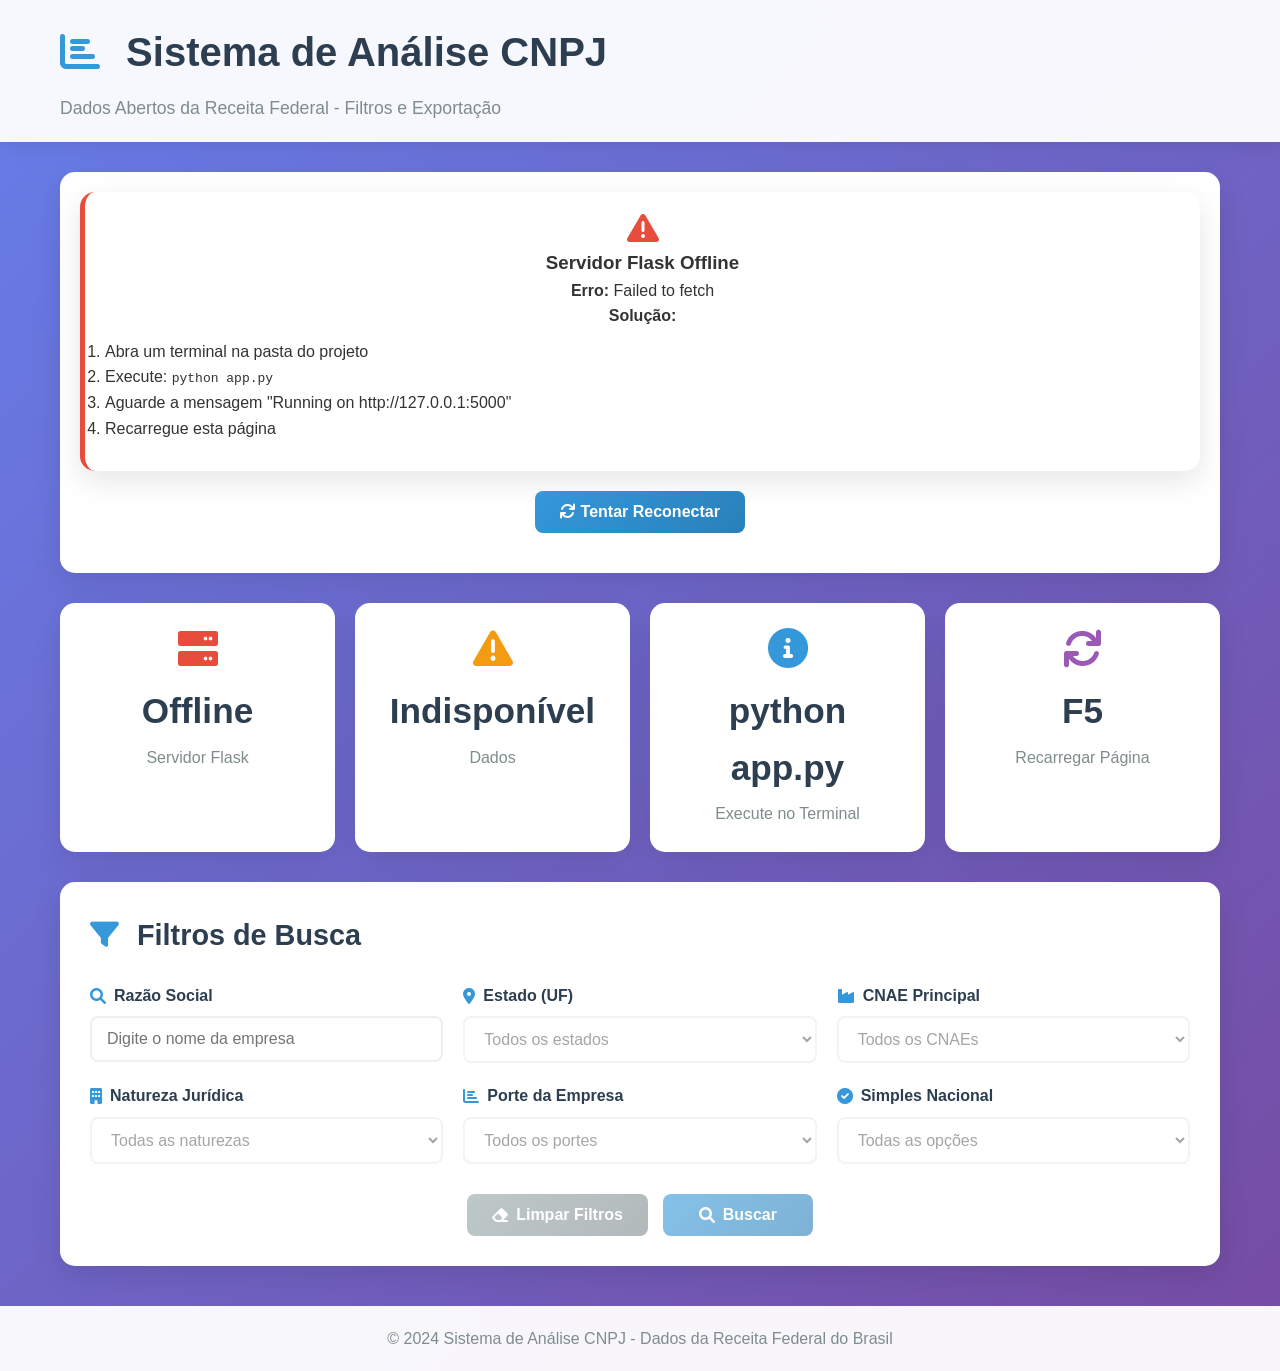
==== index.html @ 5f86c8c5 "Sistema de análise de CNPJs funcionando - Frontend e backend corrigidos" ====
<!DOCTYPE html>
<html lang="pt-BR">
<head>
    <meta charset="UTF-8">
    <meta name="viewport" content="width=device-width, initial-scale=1.0">
    <title>Sistema de Análise de Dados Abertos do CNPJ</title>
    <link rel="stylesheet" href="styles.css">
    <link href="https://cdnjs.cloudflare.com/ajax/libs/font-awesome/6.0.0/css/all.min.css" rel="stylesheet">
</head>
<body>
    <header class="header">
        <div class="container">
            <h1><i class="fas fa-chart-bar"></i> Sistema de Análise CNPJ</h1>
            <p>Dados Abertos da Receita Federal - Filtros e Exportação</p>
        </div>
    </header>

    <main class="container">
        <!-- Status da API -->
        <section class="status-section">
            <div class="status-card" id="statusCard">
                <div class="loading">
                    <i class="fas fa-spinner fa-spin"></i>
                    <span>Verificando status da API...</span>
                </div>
            </div>
        </section>

        <!-- Estatísticas Gerais -->
        <section class="stats-section">
            <div class="stats-grid" id="statsGrid">
                <!-- Estatísticas serão carregadas via JavaScript -->
            </div>
        </section>

        <!-- Filtros -->
        <section class="filters-section">
            <h2><i class="fas fa-filter"></i> Filtros de Busca</h2>
            <form id="filtersForm" class="filters-form">
                <div class="filter-grid">
                    <div class="filter-group">
                        <label for="razao_social">
                            <i class="fas fa-search"></i>
                            Razão Social
                        </label>
                        <input type="text" id="razao_social" name="razao_social" placeholder="Digite o nome da empresa">
                    </div>

                    <div class="filter-group">
                        <label for="uf">
                            <i class="fas fa-map-marker-alt"></i>
                            Estado (UF)
                        </label>
                        <select id="uf" name="uf">
                            <option value="">Todos os estados</option>
                            <!-- Opções carregadas via JavaScript -->
                        </select>
                    </div>

                    <div class="filter-group">
                        <label for="cnae">
                            <i class="fas fa-industry"></i>
                            CNAE Principal
                        </label>
                        <select id="cnae" name="cnae">
                            <option value="">Todos os CNAEs</option>
                            <!-- Opções carregadas via JavaScript -->
                        </select>
                    </div>

                    <div class="filter-group">
                        <label for="natureza_juridica">
                            <i class="fas fa-building"></i>
                            Natureza Jurídica
                        </label>
                        <select id="natureza_juridica" name="natureza_juridica">
                            <option value="">Todas as naturezas</option>
                            <!-- Opções carregadas via JavaScript -->
                        </select>
                    </div>

                    <div class="filter-group">
                        <label for="porte">
                            <i class="fas fa-chart-bar"></i>
                            Porte da Empresa
                        </label>
                        <select id="porte" name="porte">
                            <option value="">Todos os portes</option>
                            <!-- Opções carregadas via JavaScript -->
                        </select>
                    </div>

                    <div class="filter-group">
                        <label for="opcao_simples">
                            <i class="fas fa-check-circle"></i>
                            Simples Nacional
                        </label>
                        <select id="opcao_simples" name="opcao_simples">
                            <option value="">Todas as opções</option>
                            <!-- Opções carregadas via JavaScript -->
                        </select>
                    </div>
                </div>

                <div class="filter-actions">
                    <button type="button" id="clearFilters" class="btn btn-secondary">
                        <i class="fas fa-eraser"></i>
                        Limpar Filtros
                    </button>
                    <button type="submit" id="searchBtn" class="btn btn-primary">
                        <i class="fas fa-search"></i>
                        Buscar
                    </button>
                </div>
            </form>
        </section>

        <!-- Resultados -->
        <section class="results-section" id="resultsSection" style="display: none;">
            <div class="results-header">
                <h2><i class="fas fa-table"></i> Resultados da Busca</h2>
                <div class="results-actions">
                    <span id="resultsCount" class="results-count"></span>
                    <button type="button" id="exportBtn" class="btn btn-success">
                        <i class="fas fa-download"></i>
                        Exportar CSV
                    </button>
                </div>
            </div>

            <div class="table-container">
                <table id="resultsTable" class="results-table">
                    <thead>
                        <tr>
                            <th>CNPJ Básico</th>
                            <th>Razão Social</th>
                            <th>Natureza Jurídica</th>
                            <th>Porte da Empresa</th>
                            <th>Simples Nacional</th>
                            <th>Data Opção Simples</th>
                        </tr>
                    </thead>
                    <tbody id="resultsBody">
                        <!-- Resultados serão carregados via JavaScript -->
                    </tbody>
                </table>
            </div>

            <div class="pagination" id="pagination">
                <!-- Paginação será implementada via JavaScript -->
            </div>
        </section>

        <!-- Loading overlay -->
        <div id="loadingOverlay" class="loading-overlay" style="display: none;">
            <div class="loading-content">
                <i class="fas fa-spinner fa-spin fa-3x"></i>
                <p>Processando...</p>
            </div>
        </div>
    </main>

    <footer class="footer">
        <div class="container">
            <p>&copy; 2024 Sistema de Análise CNPJ - Dados da Receita Federal do Brasil</p>
        </div>
    </footer>

    <script src="script.js"></script>
</body>
</html>
---- styles.css ----
/* Reset e configurações básicas */
* {
    margin: 0;
    padding: 0;
    box-sizing: border-box;
}

body {
    font-family: 'Segoe UI', Tahoma, Geneva, Verdana, sans-serif;
    line-height: 1.6;
    color: #333;
    background: linear-gradient(135deg, #667eea 0%, #764ba2 100%);
    min-height: 100vh;
}

.container {
    max-width: 1200px;
    margin: 0 auto;
    padding: 0 20px;
}

/* Header */
.header {
    background: rgba(255, 255, 255, 0.95);
    backdrop-filter: blur(10px);
    box-shadow: 0 2px 20px rgba(0, 0, 0, 0.1);
    margin-bottom: 30px;
    padding: 20px 0;
}

.header h1 {
    color: #2c3e50;
    font-size: 2.5em;
    font-weight: 700;
    margin-bottom: 10px;
}

.header h1 i {
    color: #3498db;
    margin-right: 15px;
}

.header p {
    color: #7f8c8d;
    font-size: 1.1em;
    font-weight: 400;
}

/* Status Section */
.status-section {
    margin-bottom: 30px;
}

.status-card {
    background: white;
    border-radius: 15px;
    padding: 20px;
    box-shadow: 0 10px 30px rgba(0, 0, 0, 0.1);
    text-align: center;
}

.status-card.healthy {
    border-left: 5px solid #27ae60;
}

.status-card.error {
    border-left: 5px solid #e74c3c;
}

.loading {
    display: flex;
    align-items: center;
    justify-content: center;
    gap: 10px;
    color: #7f8c8d;
}

/* Stats Section */
.stats-section {
    margin-bottom: 30px;
}

.stats-grid {
    display: grid;
    grid-template-columns: repeat(auto-fit, minmax(250px, 1fr));
    gap: 20px;
}

.stat-card {
    background: white;
    border-radius: 15px;
    padding: 25px;
    box-shadow: 0 10px 30px rgba(0, 0, 0, 0.1);
    text-align: center;
    transition: transform 0.3s ease, box-shadow 0.3s ease;
}

.stat-card:hover {
    transform: translateY(-5px);
    box-shadow: 0 15px 40px rgba(0, 0, 0, 0.15);
}

.stat-card i {
    font-size: 2.5em;
    margin-bottom: 15px;
    color: #3498db;
}

.stat-value {
    font-size: 2.2em;
    font-weight: 700;
    color: #2c3e50;
    margin-bottom: 5px;
}

.stat-label {
    color: #7f8c8d;
    font-size: 1em;
    font-weight: 500;
}

/* Filters Section */
.filters-section {
    background: white;
    border-radius: 15px;
    padding: 30px;
    box-shadow: 0 10px 30px rgba(0, 0, 0, 0.1);
    margin-bottom: 30px;
}

.filters-section h2 {
    color: #2c3e50;
    margin-bottom: 25px;
    font-size: 1.8em;
    font-weight: 600;
}

.filters-section h2 i {
    color: #3498db;
    margin-right: 10px;
}

.filter-grid {
    display: grid;
    grid-template-columns: repeat(auto-fit, minmax(280px, 1fr));
    gap: 20px;
    margin-bottom: 30px;
}

.filter-group {
    display: flex;
    flex-direction: column;
}

.filter-group label {
    font-weight: 600;
    color: #2c3e50;
    margin-bottom: 8px;
    display: flex;
    align-items: center;
    gap: 8px;
}

.filter-group label i {
    color: #3498db;
}

.filter-group input,
.filter-group select {
    padding: 12px 15px;
    border: 2px solid #ecf0f1;
    border-radius: 8px;
    font-size: 1em;
    transition: border-color 0.3s ease, box-shadow 0.3s ease;
    background: white;
}

.filter-group input:focus,
.filter-group select:focus {
    outline: none;
    border-color: #3498db;
    box-shadow: 0 0 0 3px rgba(52, 152, 219, 0.1);
}

.filter-group select[multiple] {
    min-height: 120px;
}

.filter-actions {
    display: flex;
    gap: 15px;
    justify-content: center;
    flex-wrap: wrap;
}

/* Buttons */
.btn {
    padding: 12px 25px;
    border: none;
    border-radius: 8px;
    font-size: 1em;
    font-weight: 600;
    cursor: pointer;
    transition: all 0.3s ease;
    display: flex;
    align-items: center;
    gap: 8px;
    text-decoration: none;
    min-width: 150px;
    justify-content: center;
}

.btn-primary {
    background: linear-gradient(135deg, #3498db, #2980b9);
    color: white;
}

.btn-primary:hover {
    background: linear-gradient(135deg, #2980b9, #21618c);
    transform: translateY(-2px);
    box-shadow: 0 5px 15px rgba(41, 128, 185, 0.3);
}

.btn-secondary {
    background: linear-gradient(135deg, #95a5a6, #7f8c8d);
    color: white;
}

.btn-secondary:hover {
    background: linear-gradient(135deg, #7f8c8d, #6c7b7d);
    transform: translateY(-2px);
    box-shadow: 0 5px 15px rgba(127, 140, 141, 0.3);
}

.btn-success {
    background: linear-gradient(135deg, #27ae60, #229954);
    color: white;
}

.btn-success:hover {
    background: linear-gradient(135deg, #229954, #1e8449);
    transform: translateY(-2px);
    box-shadow: 0 5px 15px rgba(39, 174, 96, 0.3);
}

.btn:disabled {
    opacity: 0.6;
    cursor: not-allowed;
    transform: none !important;
    box-shadow: none !important;
}

/* Results Section */
.results-section {
    background: white;
    border-radius: 15px;
    padding: 30px;
    box-shadow: 0 10px 30px rgba(0, 0, 0, 0.1);
    margin-bottom: 30px;
}

.results-header {
    display: flex;
    justify-content: space-between;
    align-items: center;
    margin-bottom: 25px;
    flex-wrap: wrap;
    gap: 15px;
}

.results-header h2 {
    color: #2c3e50;
    font-size: 1.8em;
    font-weight: 600;
}

.results-header h2 i {
    color: #3498db;
    margin-right: 10px;
}

.results-actions {
    display: flex;
    align-items: center;
    gap: 15px;
    flex-wrap: wrap;
}

.results-count {
    background: #ecf0f1;
    padding: 8px 15px;
    border-radius: 20px;
    font-weight: 600;
    color: #2c3e50;
}

.table-container {
    overflow-x: auto;
    border-radius: 10px;
    box-shadow: 0 5px 15px rgba(0, 0, 0, 0.1);
}

.results-table {
    width: 100%;
    border-collapse: collapse;
    background: white;
}

.results-table th {
    background: linear-gradient(135deg, #34495e, #2c3e50);
    color: white;
    padding: 15px 12px;
    text-align: left;
    font-weight: 600;
    position: sticky;
    top: 0;
    z-index: 10;
}

.results-table td {
    padding: 12px;
    border-bottom: 1px solid #ecf0f1;
    vertical-align: top;
}

.results-table tr:hover {
    background: #f8f9fa;
}

.results-table tr:nth-child(even) {
    background: #fdfdfd;
}

.results-table tr:nth-child(even):hover {
    background: #f8f9fa;
}

/* Pagination */
.pagination {
    display: flex;
    justify-content: center;
    align-items: center;
    gap: 10px;
    margin-top: 25px;
    flex-wrap: wrap;
}

.pagination button {
    padding: 8px 12px;
    border: 2px solid #ecf0f1;
    background: white;
    border-radius: 6px;
    cursor: pointer;
    transition: all 0.3s ease;
    font-weight: 600;
}

.pagination button:hover:not(:disabled) {
    border-color: #3498db;
    background: #3498db;
    color: white;
}

.pagination button.active {
    background: #3498db;
    border-color: #3498db;
    color: white;
}

.pagination button:disabled {
    opacity: 0.5;
    cursor: not-allowed;
}

/* Loading Overlay */
.loading-overlay {
    position: fixed;
    top: 0;
    left: 0;
    right: 0;
    bottom: 0;
    background: rgba(0, 0, 0, 0.8);
    display: flex;
    align-items: center;
    justify-content: center;
    z-index: 1000;
}

.loading-content {
    background: white;
    padding: 40px;
    border-radius: 15px;
    text-align: center;
    box-shadow: 0 20px 60px rgba(0, 0, 0, 0.3);
}

.loading-content i {
    color: #3498db;
    margin-bottom: 20px;
}

.loading-content p {
    color: #2c3e50;
    font-size: 1.1em;
    font-weight: 600;
}

/* Footer */
.footer {
    background: rgba(255, 255, 255, 0.95);
    backdrop-filter: blur(10px);
    text-align: center;
    padding: 20px 0;
    margin-top: 40px;
    color: #7f8c8d;
}

/* Responsive Design */
@media (max-width: 768px) {
    .header h1 {
        font-size: 2em;
    }
    
    .filter-grid {
        grid-template-columns: 1fr;
    }
    
    .results-header {
        flex-direction: column;
        align-items: stretch;
    }
    
    .results-actions {
        justify-content: center;
    }
    
    .btn {
        min-width: auto;
        flex: 1;
    }
    
    .filter-actions {
        flex-direction: column;
    }
    
    .stats-grid {
        grid-template-columns: 1fr;
    }
}

@media (max-width: 480px) {
    .container {
        padding: 0 15px;
    }
    
    .filters-section,
    .results-section {
        padding: 20px;
    }
    
    .header h1 {
        font-size: 1.8em;
    }
    
    .results-table {
        font-size: 0.9em;
    }
    
    .results-table th,
    .results-table td {
        padding: 8px 6px;
    }
}

/* Animations */
@keyframes fadeInUp {
    from {
        opacity: 0;
        transform: translateY(30px);
    }
    to {
        opacity: 1;
        transform: translateY(0);
    }
}

.filters-section,
.results-section,
.stats-section {
    animation: fadeInUp 0.6s ease;
}

/* Custom scrollbar */
::-webkit-scrollbar {
    width: 8px;
    height: 8px;
}

::-webkit-scrollbar-track {
    background: #f1f1f1;
    border-radius: 10px;
}

::-webkit-scrollbar-thumb {
    background: #c1c1c1;
    border-radius: 10px;
}

::-webkit-scrollbar-thumb:hover {
    background: #a8a8a8;
}
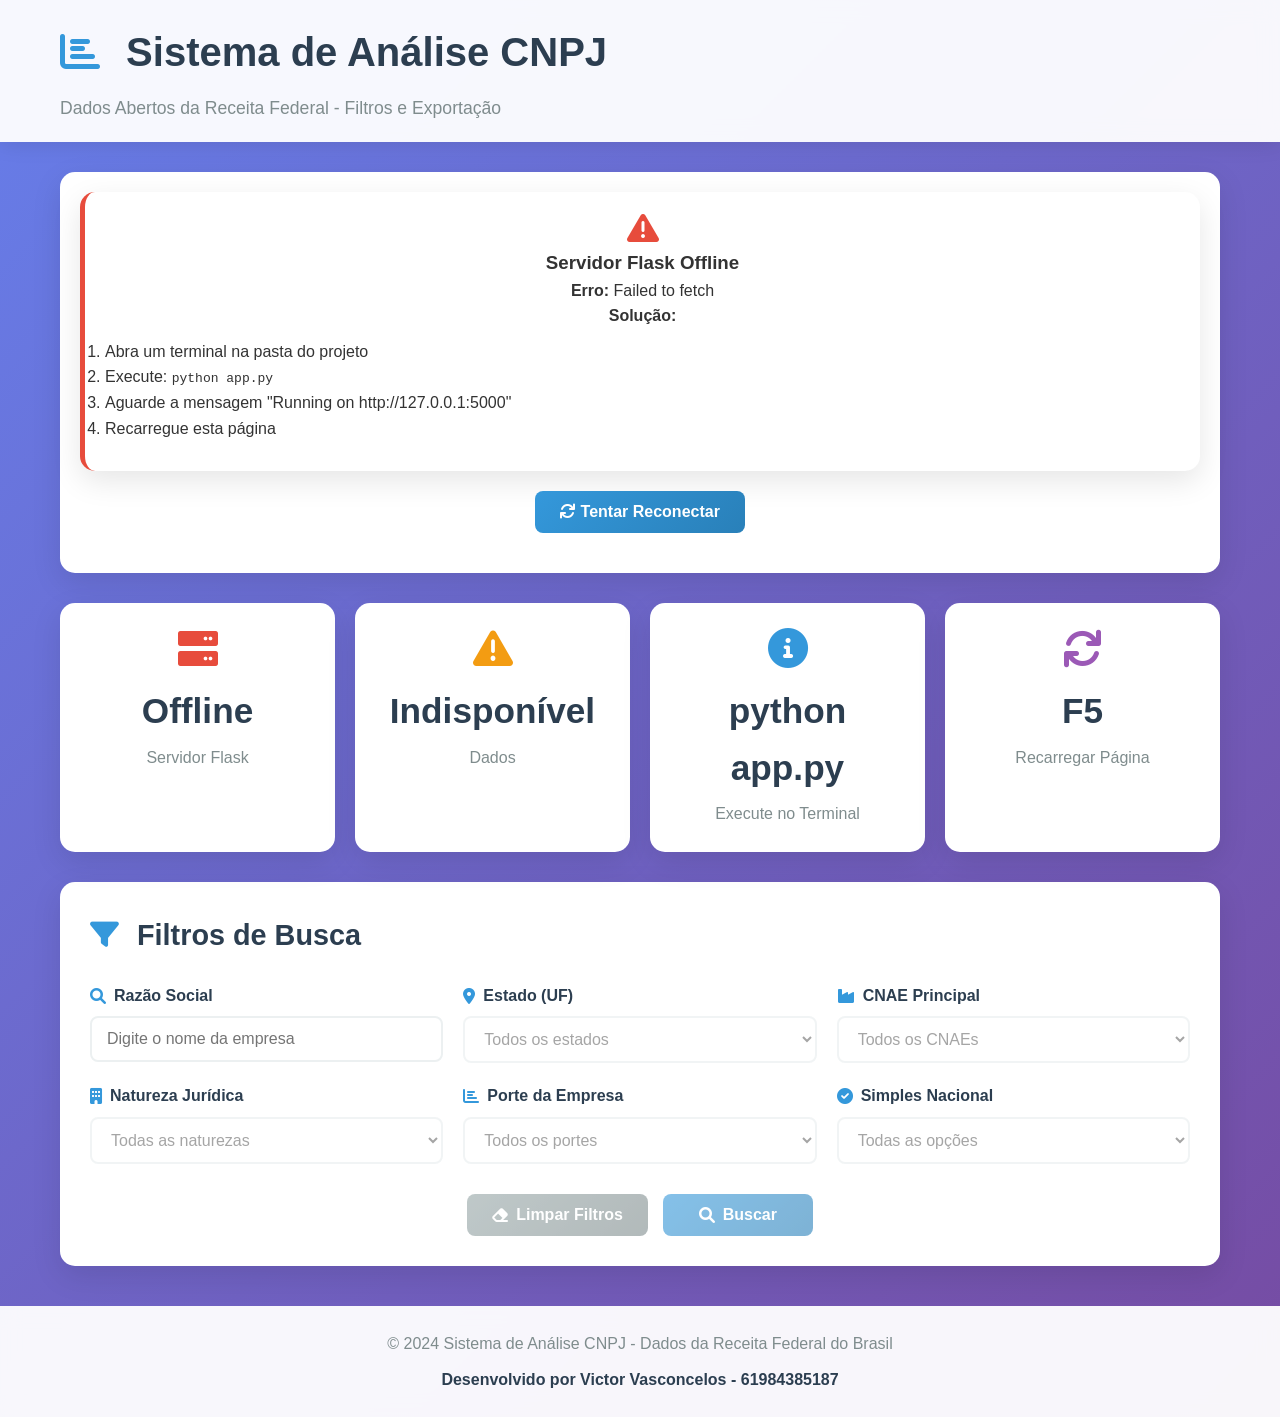
==== commit 48ae4a13: "🚀 Sistema CNPJ Otimizado - Performance e Formatação Aprimoradas ✅ Principais melhorias implementadas" ====
--- a/index.html
+++ b/index.html
@@ -163,6 +163,7 @@
     <footer class="footer">
         <div class="container">
             <p>&copy; 2024 Sistema de Análise CNPJ - Dados da Receita Federal do Brasil</p>
+            <p><strong>Desenvolvido por Victor Vasconcelos - 61984385187</strong></p>
         </div>
     </footer>
 
--- a/styles.css
+++ b/styles.css
@@ -415,6 +415,16 @@
     color: #7f8c8d;
 }
 
+.footer p {
+    margin: 5px 0;
+}
+
+.footer p:last-child {
+    color: #2c3e50;
+    font-weight: 600;
+    margin-top: 10px;
+}
+
 /* Responsive Design */
 @media (max-width: 768px) {
     .header h1 {
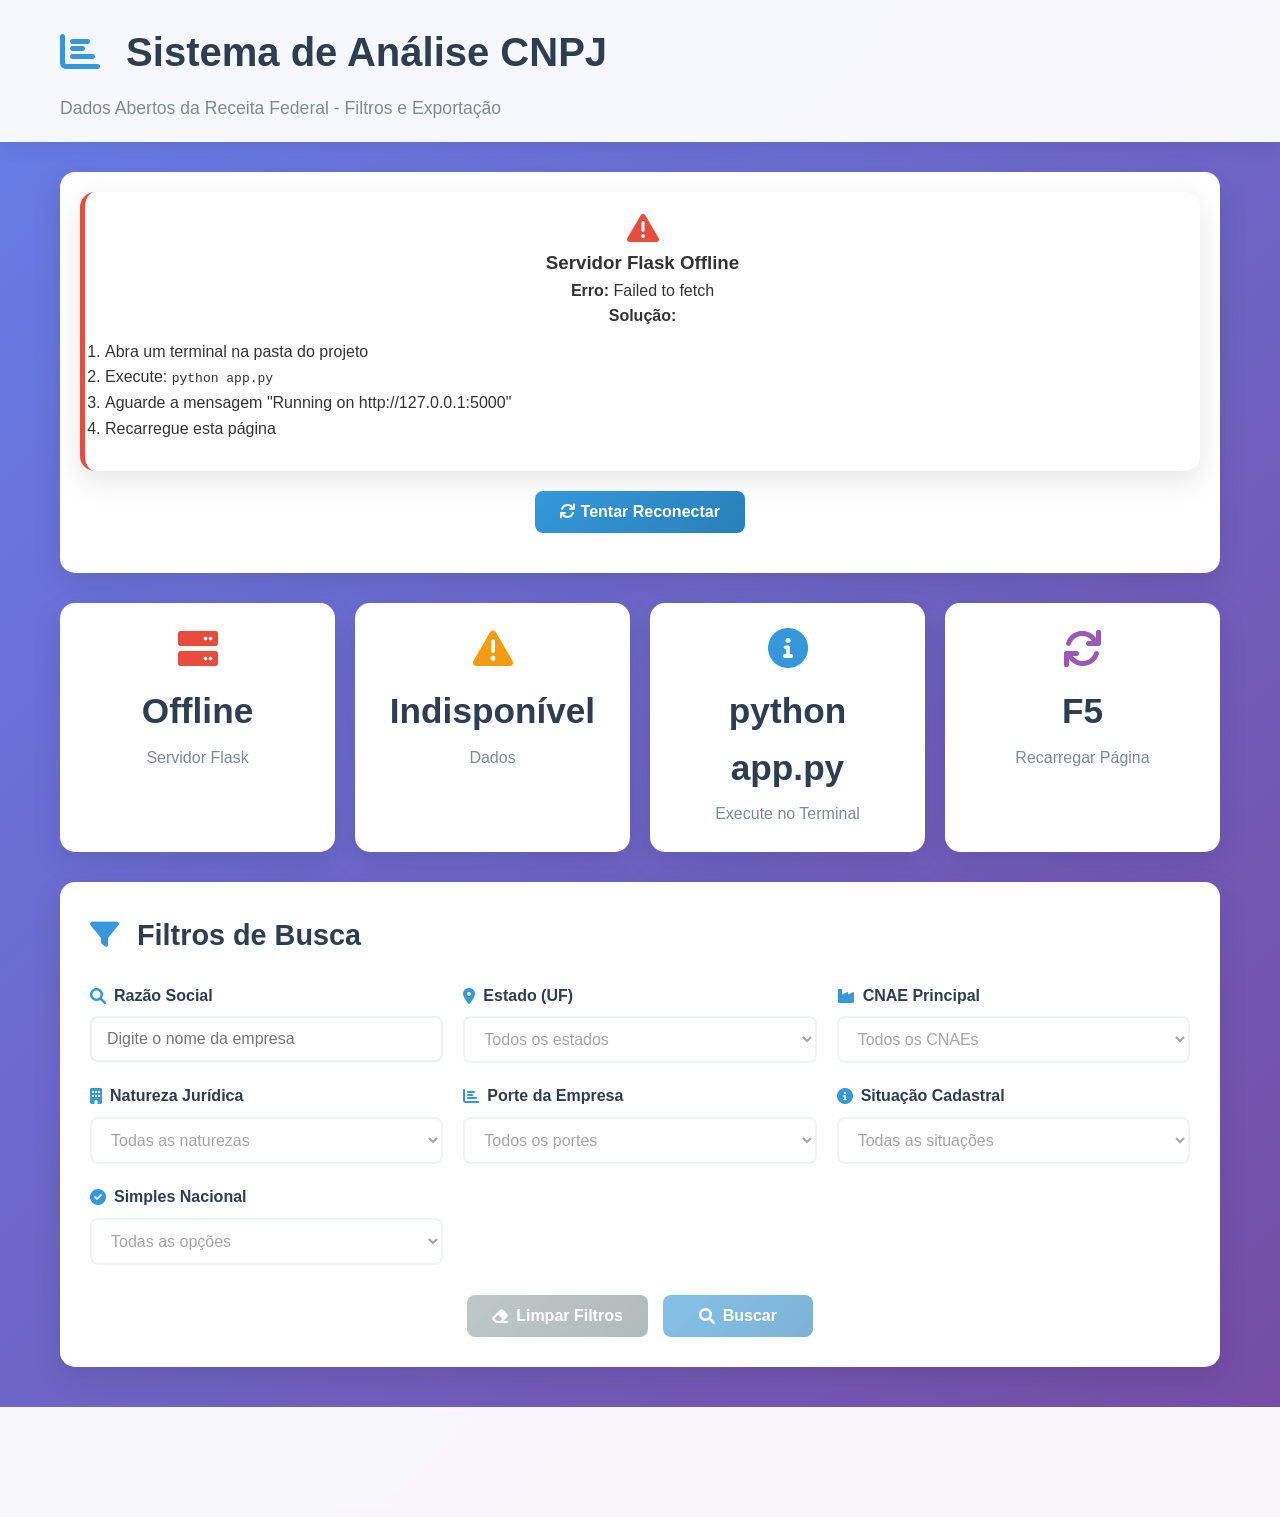
==== commit 44a7fa77: "chore: bundle all changes including DB and merge to master" ====
--- a/index.html
+++ b/index.html
@@ -6,6 +6,8 @@
     <title>Sistema de Análise de Dados Abertos do CNPJ</title>
     <link rel="stylesheet" href="styles.css">
     <link href="https://cdnjs.cloudflare.com/ajax/libs/font-awesome/6.0.0/css/all.min.css" rel="stylesheet">
+    
+    <!-- Usando versão vanilla JS (script.js) -->
 </head>
 <body>
     <header class="header">
@@ -91,6 +93,17 @@
                     </div>
 
                     <div class="filter-group">
+                        <label for="situacao_cadastral">
+                            <i class="fas fa-info-circle"></i>
+                            Situação Cadastral
+                        </label>
+                        <select id="situacao_cadastral" name="situacao_cadastral">
+                            <option value="">Todas as situações</option>
+                            <!-- Opções carregadas via JavaScript -->
+                        </select>
+                    </div>
+
+                    <div class="filter-group">
                         <label for="opcao_simples">
                             <i class="fas fa-check-circle"></i>
                             Simples Nacional
@@ -132,12 +145,14 @@
                 <table id="resultsTable" class="results-table">
                     <thead>
                         <tr>
-                            <th>CNPJ Básico</th>
+                            <th>CNPJ</th>
                             <th>Razão Social</th>
+                            <th>Nome Fantasia</th>
+                            <th>Situação</th>
+                            <th>UF</th>
+                            <th>Município</th>
+                            <th>Porte da Empresa</th>
                             <th>Natureza Jurídica</th>
-                            <th>Porte da Empresa</th>
-                            <th>Simples Nacional</th>
-                            <th>Data Opção Simples</th>
                         </tr>
                     </thead>
                     <tbody id="resultsBody">
@@ -167,6 +182,7 @@
         </div>
     </footer>
 
-    <script src="script.js"></script>
+    <!-- Script principal (vanilla JS) -->
+    <script src="/script.js"></script>
 </body>
 </html>
--- a/styles.css
+++ b/styles.css
@@ -397,6 +397,18 @@
 .loading-content i {
     color: #3498db;
     margin-bottom: 20px;
+    animation: spin 1s linear infinite;
+}
+
+/* Garantir que o spinner de Font Awesome gire */
+.fa-spin,
+.loading-overlay .fa-spinner {
+    animation: spin 1s linear infinite !important;
+}
+
+/* Animação para ícones de refresh quando necessário */
+.fa-refresh.spinning {
+    animation: spin 1s linear infinite;
 }
 
 .loading-content p {
@@ -494,6 +506,15 @@
     }
 }
 
+@keyframes spin {
+    from {
+        transform: rotate(0deg);
+    }
+    to {
+        transform: rotate(360deg);
+    }
+}
+
 .filters-section,
 .results-section,
 .stats-section {
